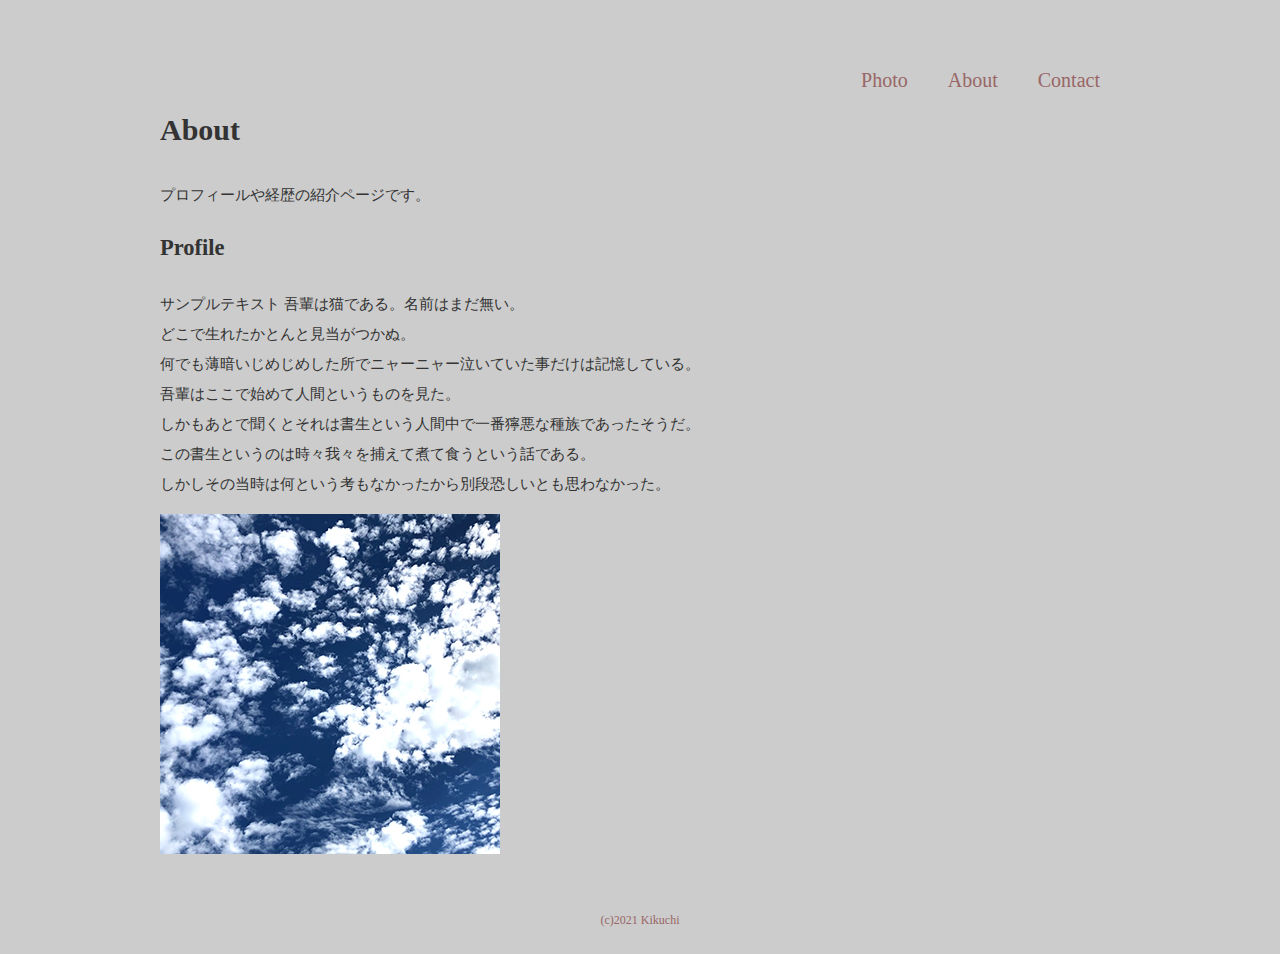
==== about.html @ 0800dbf8 "github-pages-pre" ====
<!DOCTYPE html>
<html>
  <head>
    <meta charset="utf-8">
    <title>About</title>
    <link href
    ="style.css" rel="stylesheet">
  </head>
  <body id="about">
  <header>
  <div class="logo">
  <a href="index.htmel"></a>
  </div>
  <nav>
  <ul class="global-nav">
    <li><a href="photo.html">Photo</a></li>
    <li><a href="about.html">About
    </a></lI>
    <li><a href="contact.html">Contact</a></li>
  </nav>
  </header>
  <div id="wrap">
  <div class="content">
    <div class="main-center">
    </div>
    <h1>About</h1>
    <p>プロフィールや経歴の紹介ページです。</p>
    <div>
      <section class="about clearfix">
        <div class="about-txt">
          <h2 class="icon">Profile</h2>
          <p><span>サンプルテキスト</span>
             吾輩は猫である。名前はまだ無い。<br>
             どこで生れたかとんと見当がつかぬ。<br>
             何でも薄暗いじめじめした所でニャーニャー泣いていた事だけは記憶している。<br>
             吾輩はここで始めて人間というものを見た。<br>
             しかもあとで聞くとそれは書生という人間中で一番獰悪な種族であったそうだ。<br>
             この書生というのは時々我々を捕えて煮て食うという話である。<br>
             しかしその当時は何という考もなかったから別段恐しいとも思わなかった。
          </div>
          <img src="img/prof.jpg" alt="プロフィール画像" class="Profile-image">
          </section>
  </div>
　    </section>
  <footer>
  <small>(c)2021 Kikuchi</small>
  </footer>
  </body>
</html>
---- style.css ----
@charset "utf-8";

body {
  margin:  0;
  padding:  0;
  background-color:  #CCCCCC ;
  color: #333333 ;
  font-size: 15px;
  line-height:  2;
}

p,h1,h2,h3,h4,h5,h6{
  margin-top: 0 ;
}

img{
  vertical-align: bottom;
}

ul{
  margin: 0;
  padding: 0;
}

a{
  color: #3583aa;
  text-decoration: none;
}

a:visited{
  color: #788d98;
}

a:hover{
  text-decoration: underline;
}

header{
  width: 960px;
  height: 100px;
  margin: 0 auto;
}

.logo{
  float: left;
  margin-top: 50px;
}

.global-nav{
  float: right;
  margin-top: 60px;
}

.global-nav li{
  float:left;
  margin:0 20px;
  font-size: 20px;
  list-style: none;
}
.global-nav li a{
  color: #996666;
}
.global-nav li a:hover{
  border-bottom: 2px solid #996666;
  padding-bottom: 3px;
  text-decoration: none;
}
#wrap{
  clear: both;
}
.content{
  width: 960px;
  margin: 0 auto;
}
footer{
  text-align: center;
  color: #996666;
  padding: 20px 0
}
footer small{
  font-size: 12px;
}
#index h1{
  font-size: 100px;
  line-height: 1;
  color:#b7282e
  ;
  font-family: 'Bitter',sans-serif;
  margin-bottom: 50px;
}
#index .content{
  margin-top: 150px;
}
#index p{
  font-size: 16px;
  color:#000000;
}
.btn a{
  background-color: #999999;
  color: #ffffff;
  font-size: 20px;
  font-family: 'Bitter',serif;
  width: 185px;
  display: block;
  text-align: center;
  line-height: 50px;
  margin-top: 20px;
  border-radius: 5px;
  border:3px solid #999999;
}
.btn a:hover{
  text-decoration: none;
  background-color: #ffffff;
  color: #999999;
}
#index footer{
  width: 960px;
  margin: 150px auto 0 auto;
  text-align: left;
}
#index{
  background-image: url(img/IMGP2684.png);
  background-repeat: no-repeat;
  background-position: center center;
  background-attachment: fixed;
  background-size: cover;
}
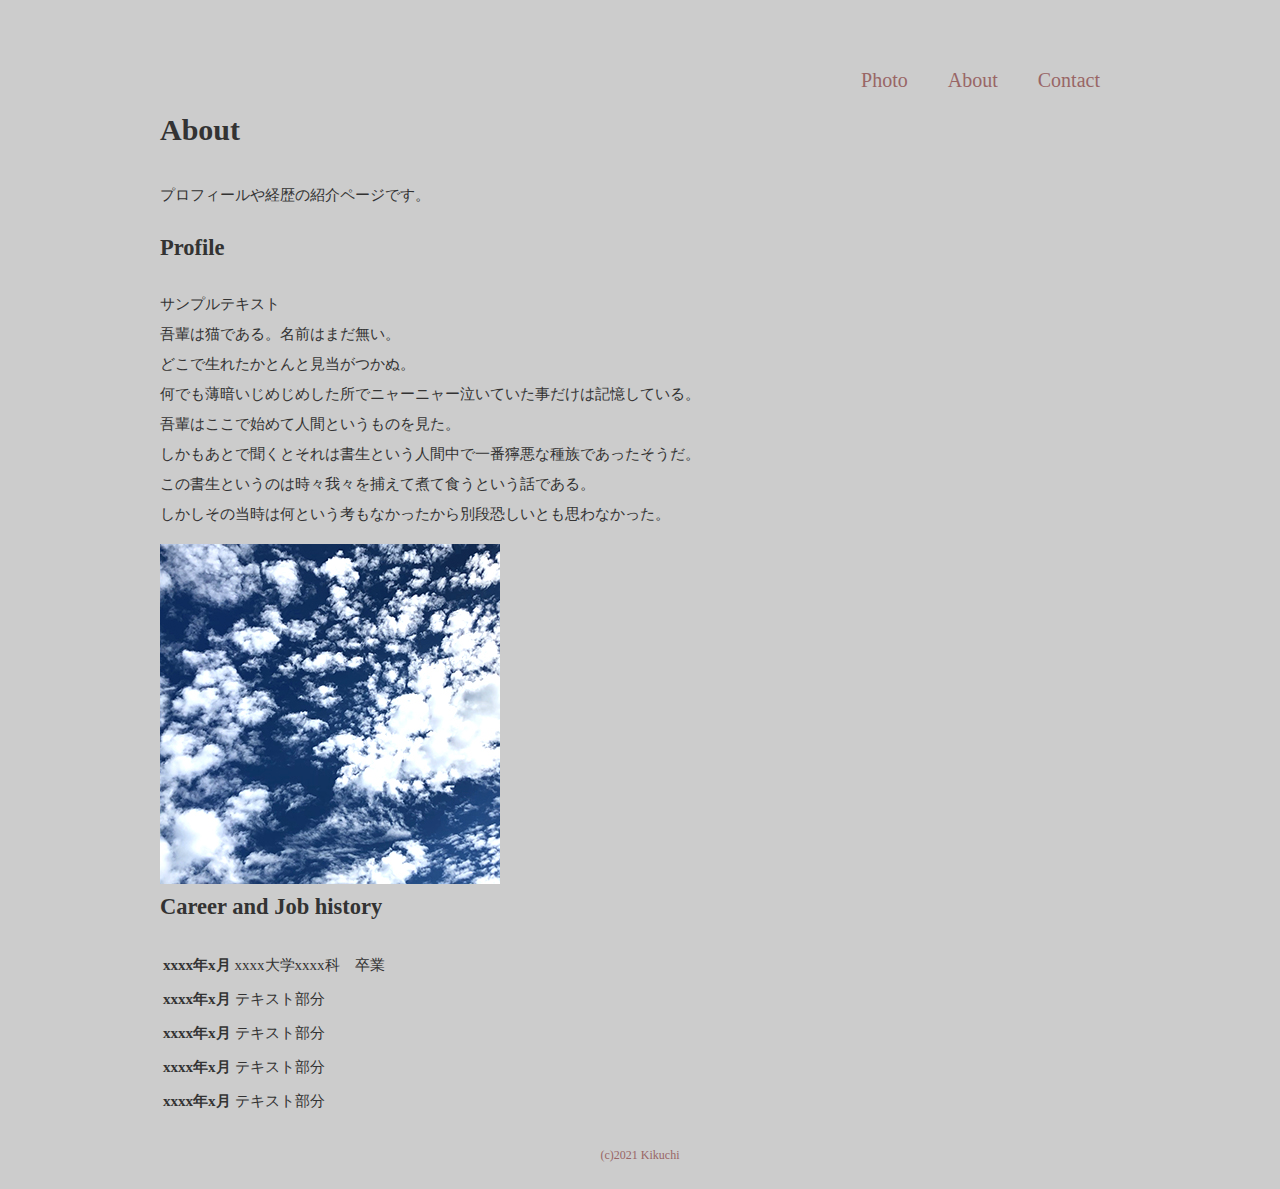
==== commit 429242ff: "Update about.html" ====
--- a/about.html
+++ b/about.html
@@ -17,31 +17,58 @@
     <li><a href="about.html">About
     </a></lI>
     <li><a href="contact.html">Contact</a></li>
+     </ul>
   </nav>
   </header>
   <div id="wrap">
   <div class="content">
     <div class="main-center">
-    </div>
     <h1>About</h1>
     <p>プロフィールや経歴の紹介ページです。</p>
-    <div>
-      <section class="about clearfix">
-        <div class="about-txt">
-          <h2 class="icon">Profile</h2>
-          <p><span>サンプルテキスト</span>
-             吾輩は猫である。名前はまだ無い。<br>
-             どこで生れたかとんと見当がつかぬ。<br>
-             何でも薄暗いじめじめした所でニャーニャー泣いていた事だけは記憶している。<br>
-             吾輩はここで始めて人間というものを見た。<br>
-             しかもあとで聞くとそれは書生という人間中で一番獰悪な種族であったそうだ。<br>
-             この書生というのは時々我々を捕えて煮て食うという話である。<br>
-             しかしその当時は何という考もなかったから別段恐しいとも思わなかった。
+    <section class="profile clearfix">
+    <div class="profile-text">
+      <h2 class="icon">Profile</h2>
+      <p><span>サンプルテキスト</span><br>
+         吾輩は猫である。名前はまだ無い。<br>
+         どこで生れたかとんと見当がつかぬ。<br>
+         何でも薄暗いじめじめした所でニャーニャー泣いていた事だけは記憶している。<br>
+         吾輩はここで始めて人間というものを見た。<br>
+         しかもあとで聞くとそれは書生という人間中で一番獰悪な種族であったそうだ。<br>
+         この書生というのは時々我々を捕えて煮て食うという話である。<br>
+         しかしその当時は何という考もなかったから別段恐しいとも思わなかった。
+    </div>
           </div>
-          <img src="img/prof.jpg" alt="プロフィール画像" class="Profile-image">
+          <img src="img/prof.jpg" alt="プロフィール画像" class="Profile-image"
+           class="profile-image">
+          </section>
+          <section class="career">
+            <h2 class="icon">Career and Job history</h2>
+            <table>
+              <tr>
+                <th>xxxx年x月</th>
+                <td>xxxx大学xxxx科　卒業</td>
+              </tr>
+              <tr>
+                <th>xxxx年x月</th>
+                <td>テキスト部分</td>
+              </tr>
+              <tr>
+                <th>xxxx年x月</th>
+                <td>テキスト部分</td>
+              </tr>
+              <tr>
+                <th>xxxx年x月</th>
+                <td>テキスト部分</td>
+              </tr>
+              <tr>
+                <th>xxxx年x月</th>
+                <td>テキスト部分</td>
+              </tr>
+            </table>
           </section>
   </div>
-　    </section>
+</div>
+</div>
   <footer>
   <small>(c)2021 Kikuchi</small>
   </footer>
